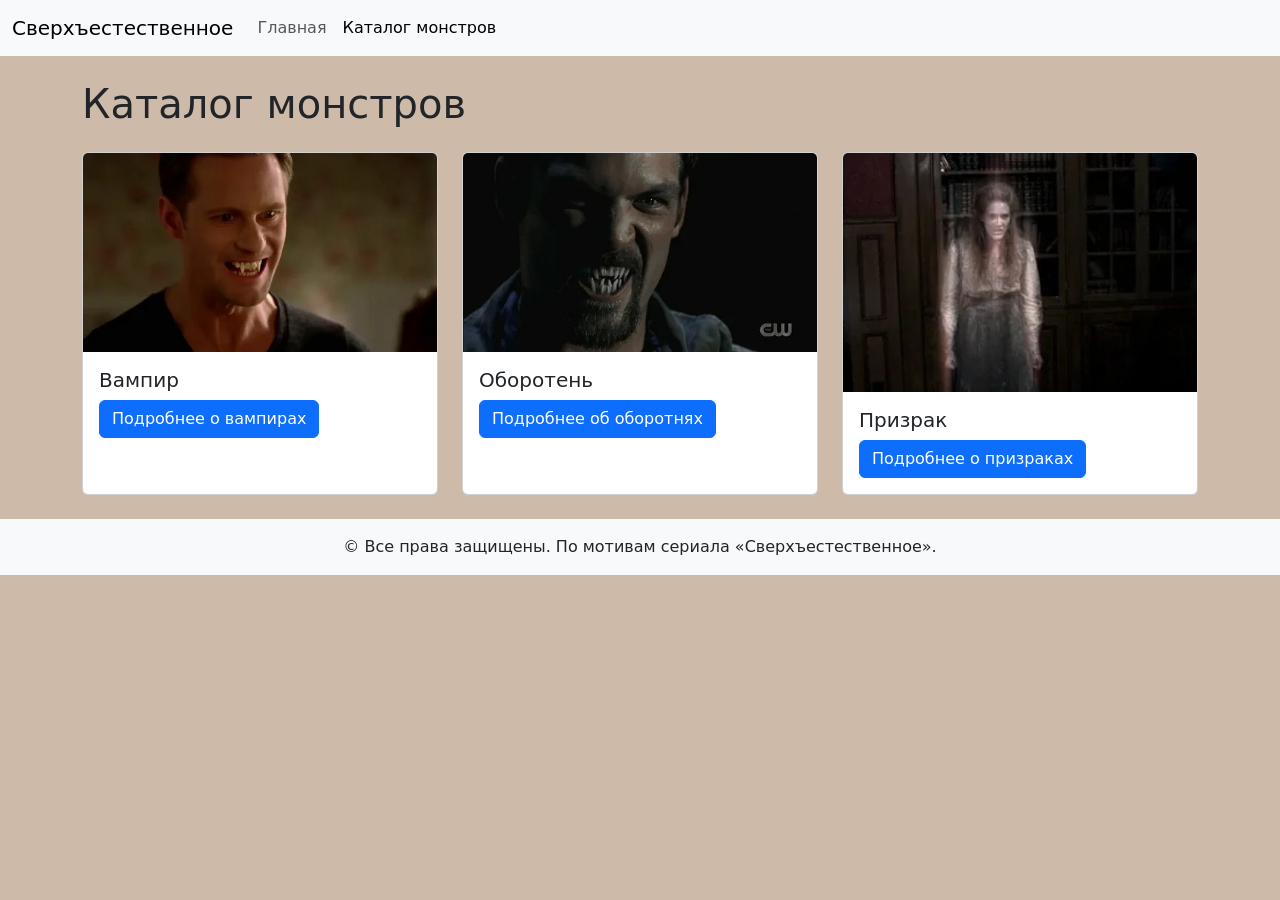
==== catalog.html @ 22f94156 "Initial commit: сайт о монстраx из сериала Supernatural" ====
<!DOCTYPE html>
<html lang="ru">
<head>
    <meta charset="UTF-8">
    <title>Сверхъестественное - Каталог монстров</title>
    <!-- Bootstrap CSS -->
    <link href="https://cdn.jsdelivr.net/npm/bootstrap@5.3.0/dist/css/bootstrap.min.css" rel="stylesheet">
    <!-- Ваш дополнительный CSS -->
    <link rel="stylesheet" href="css_folder/style.css">
</head>
<body>
    <!-- Навбар (такой же, как на других страницах) -->
    <nav class="navbar navbar-expand-lg bg-body-tertiary">
        <div class="container-fluid">
            <a class="navbar-brand" href="index.html">Сверхъестественное</a>
            <button class="navbar-toggler" type="button" data-bs-toggle="collapse" data-bs-target="#navbarNav">
                <span class="navbar-toggler-icon"></span>
            </button>
            <div class="collapse navbar-collapse" id="navbarNav">
                <ul class="navbar-nav">
                    <li class="nav-item">
                        <a class="nav-link" href="index.html">Главная</a>
                    </li>
                    <li class="nav-item">
                        <a class="nav-link active" aria-current="page" href="catalog.html">Каталог монстров</a>
                    </li>
                </ul>
            </div>
        </div>
    </nav>

    <!-- Основной контент -->
    <main class="container my-4">
        <h1 class="mb-4">Каталог монстров</h1>
        <div class="row g-4">
            <!-- Вампир -->
            <div class="col-sm-6 col-md-4">
                <div class="card h-100">
                    <img src="images/vampire.jpg" class="card-img-top" alt="Вампир">
                    <div class="card-body">
                        <h5 class="card-title">Вампир</h5>
                        <a href="vampire.html" class="btn btn-primary stretched-link">Подробнее о вампирах</a>
                    </div>
                </div>
            </div>
            <!-- Оборотень -->
            <div class="col-sm-6 col-md-4">
                <div class="card h-100">
                    <img src="images/werewolf.jpg" class="card-img-top" alt="Оборотень">
                    <div class="card-body">
                        <h5 class="card-title">Оборотень</h5>
                        <a href="werewolf.html" class="btn btn-primary stretched-link">Подробнее об оборотнях</a>
                    </div>
                </div>
            </div>
            <!-- Призрак -->
            <div class="col-sm-6 col-md-4">
                <div class="card h-100">
                    <img src="images/ghost.jpg" class="card-img-top" alt="Призрак">
                    <div class="card-body">
                        <h5 class="card-title">Призрак</h5>
                        <a href="ghost.html" class="btn btn-primary stretched-link">Подробнее о призраках</a>
                    </div>
                </div>
            </div>
        </div>
    </main>

    <!-- Подвал (можно позже тоже обновить) -->
    <footer class="text-center py-3 bg-light">
        <p class="mb-0">&copy; Все права защищены. По мотивам сериала «Сверхъестественное».</p>
    </footer>

    <!-- Bootstrap JS -->
    <script src="https://cdn.jsdelivr.net/npm/bootstrap@5.3.0/dist/js/bootstrap.bundle.min.js"></script>
</body>
</html>
---- css_folder/style.css ----
body{
background-color:  RGB(206, 186, 168);
}

header ul li {
    color: rgb(255, 255, 254);
    font-size: 20px;
    font-weight: 500;
    font-style: italic;
}

header ul li a{
    color: rgb(255, 215, 0);
    font-size: 20px;
    font-style: italic;
    font-weight: 500;
    font-family: Arial;
}

header ul {
  list-style-type: none;
}

.monster-page h2 {
  color: rgb(0, 0, 0);
  font-size: 18px;
  font-weight: 400;
  background-color: rgb(230, 230, 250);
  padding: 5px 10px;
}

.monster-page h2 + p {
  color: rgb(50, 10, 10);
  font-size: 14px;
  font-style: italic;
  line-height: 16px;
}

.monster-page p.detailed {
  color: rgb(50, 10, 10);
  font-size: 16px;
  font-weight: 400;
  line-height: 24px;
  text-align: left;
}

.monster-page ul {
  list-style-type: none;
  font-family: 'Courier New', monospace;
  color: rgb(50, 50, 50);
  font-size: 16px;
  line-height: 1.5;
  background-color: rgb(245, 245, 220);
  padding: 10px 10px 10px 15px;
  border-left: 4px solid rgb(139, 0, 0);
  border-radius: 0 8px 8px 0;
}

.monster-page ul li {
  background: url('../images/marker.jpg') no-repeat left center;
  background-size: 16px 16px;
  padding-left: 25px;
  margin-bottom: 8px;
  line-height: 1.5;
}
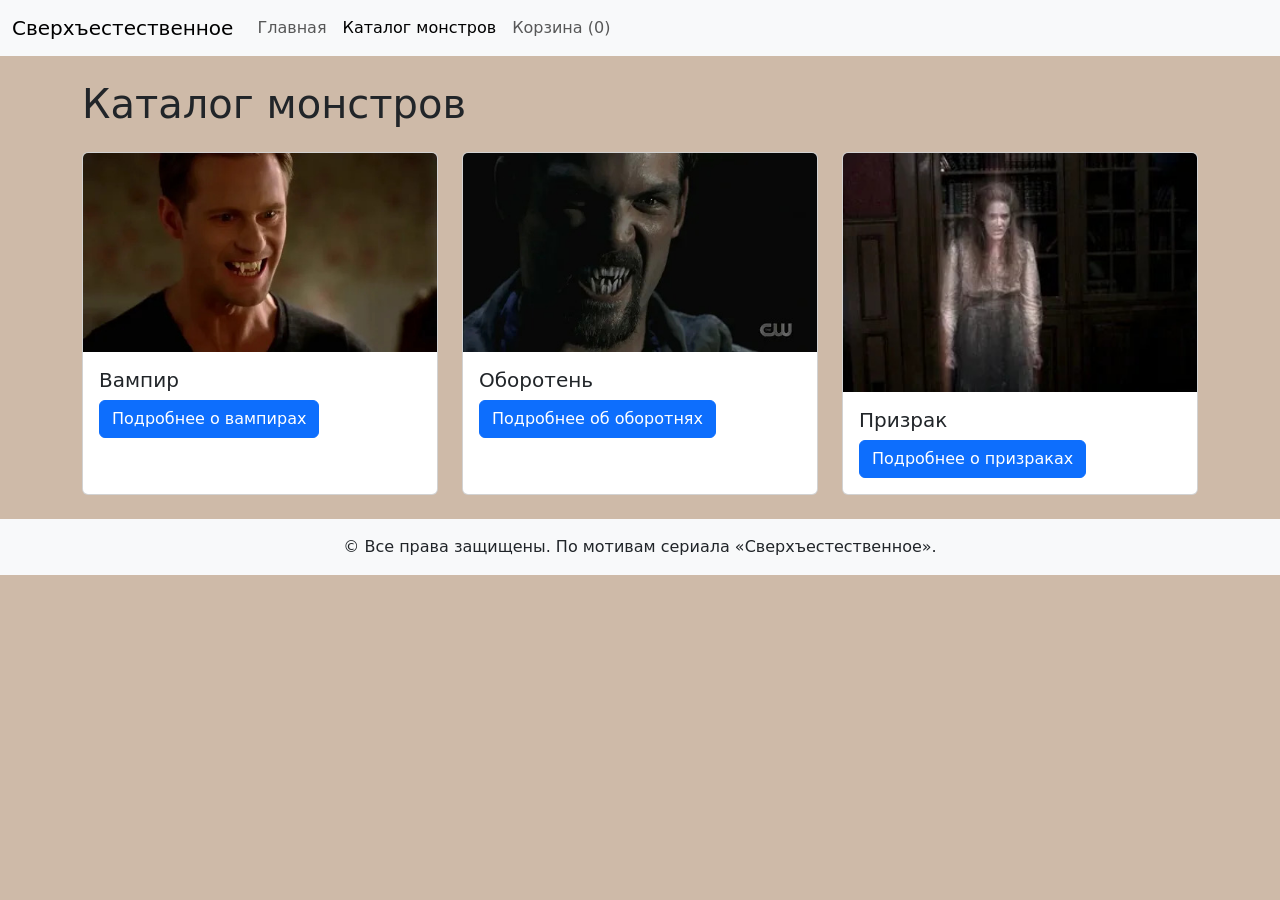
==== commit c5ef09f3: "Improved navbar everywhere" ====
--- a/catalog.html
+++ b/catalog.html
@@ -23,6 +23,9 @@
                     </li>
                     <li class="nav-item">
                         <a class="nav-link active" aria-current="page" href="catalog.html">Каталог монстров</a>
+                    </li>
+                    <li class="nav-item">
+                        <a class="nav-link" href="cart.html">Корзина (<span id="cart-count">0</span>)</a>
                     </li>
                 </ul>
             </div>
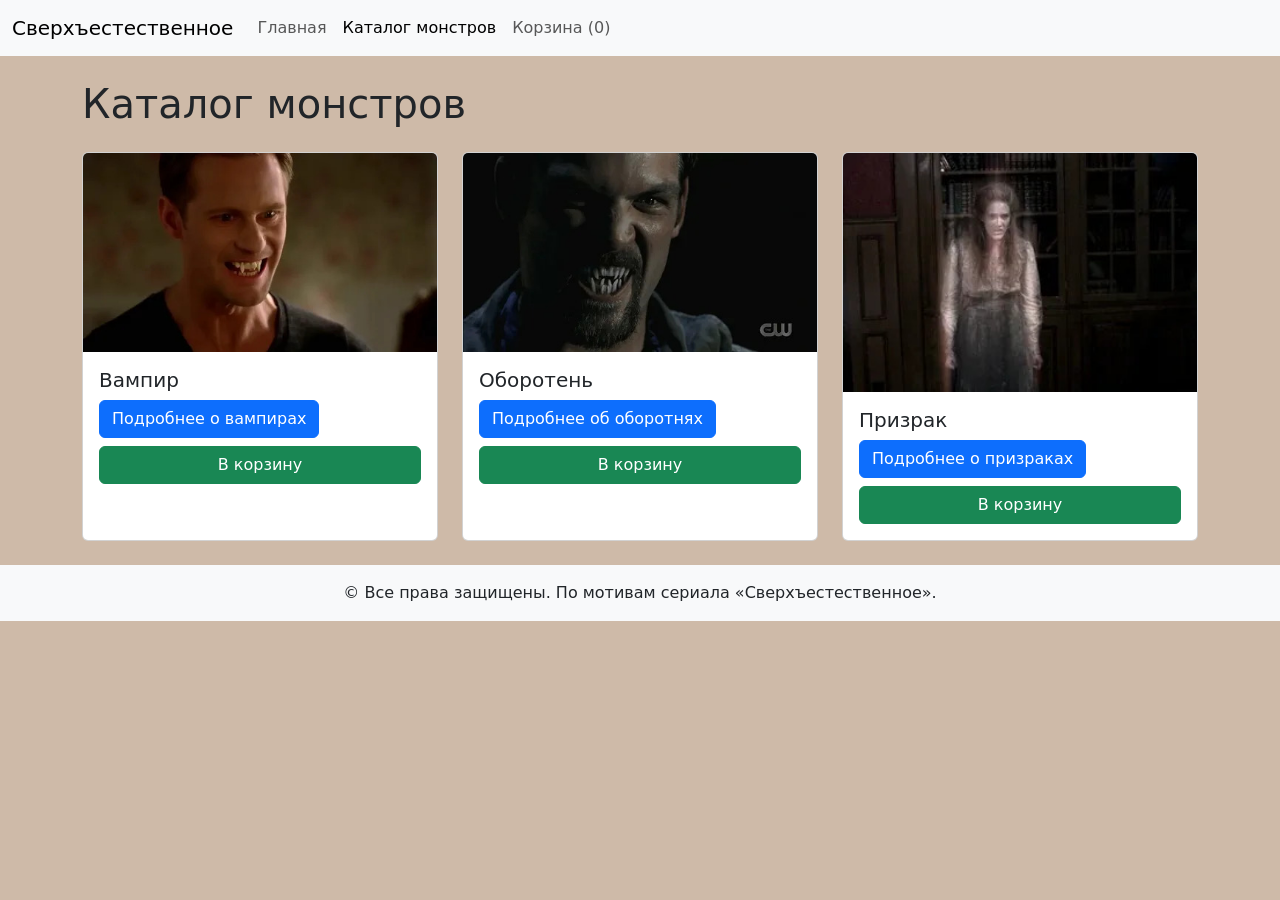
==== commit 29026b18: "Added cart with LocalStorage" ====
--- a/catalog.html
+++ b/catalog.html
@@ -42,7 +42,12 @@
                     <img src="images/vampire.jpg" class="card-img-top" alt="Вампир">
                     <div class="card-body">
                         <h5 class="card-title">Вампир</h5>
-                        <a href="vampire.html" class="btn btn-primary stretched-link">Подробнее о вампирах</a>
+                        <a href="vampire.html" class="btn btn-primary">Подробнее о вампирах</a>
+                        <button class="btn btn-success add-to-cart mt-2 w-100"
+                                data-name="Вампир"
+                                data-image="images/vampire.jpg">
+                         В корзину
+                    </button>
                     </div>
                 </div>
             </div>
@@ -52,7 +57,12 @@
                     <img src="images/werewolf.jpg" class="card-img-top" alt="Оборотень">
                     <div class="card-body">
                         <h5 class="card-title">Оборотень</h5>
-                        <a href="werewolf.html" class="btn btn-primary stretched-link">Подробнее об оборотнях</a>
+                        <a href="werewolf.html" class="btn btn-primary">Подробнее об оборотнях</a>
+                        <button class="btn btn-success add-to-cart mt-2 w-100"
+                                data-name="Оборотень"
+                                data-image="images/werewolf.jpg">
+                             В корзину
+                        </button>
                     </div>
                 </div>
             </div>
@@ -62,7 +72,12 @@
                     <img src="images/ghost.jpg" class="card-img-top" alt="Призрак">
                     <div class="card-body">
                         <h5 class="card-title">Призрак</h5>
-                        <a href="ghost.html" class="btn btn-primary stretched-link">Подробнее о призраках</a>
+                        <a href="ghost.html" class="btn btn-primary">Подробнее о призраках</a>
+                        <button class="btn btn-success add-to-cart mt-2 w-100"
+                                data-name="Призрак"
+                                data-image="images/ghost.jpg">
+                             В корзину
+                        </button>
                     </div>
                 </div>
             </div>
@@ -76,5 +91,6 @@
 
     <!-- Bootstrap JS -->
     <script src="https://cdn.jsdelivr.net/npm/bootstrap@5.3.0/dist/js/bootstrap.bundle.min.js"></script>
+    <script src="javascript/cart.js"></script>
 </body>
 </html>
